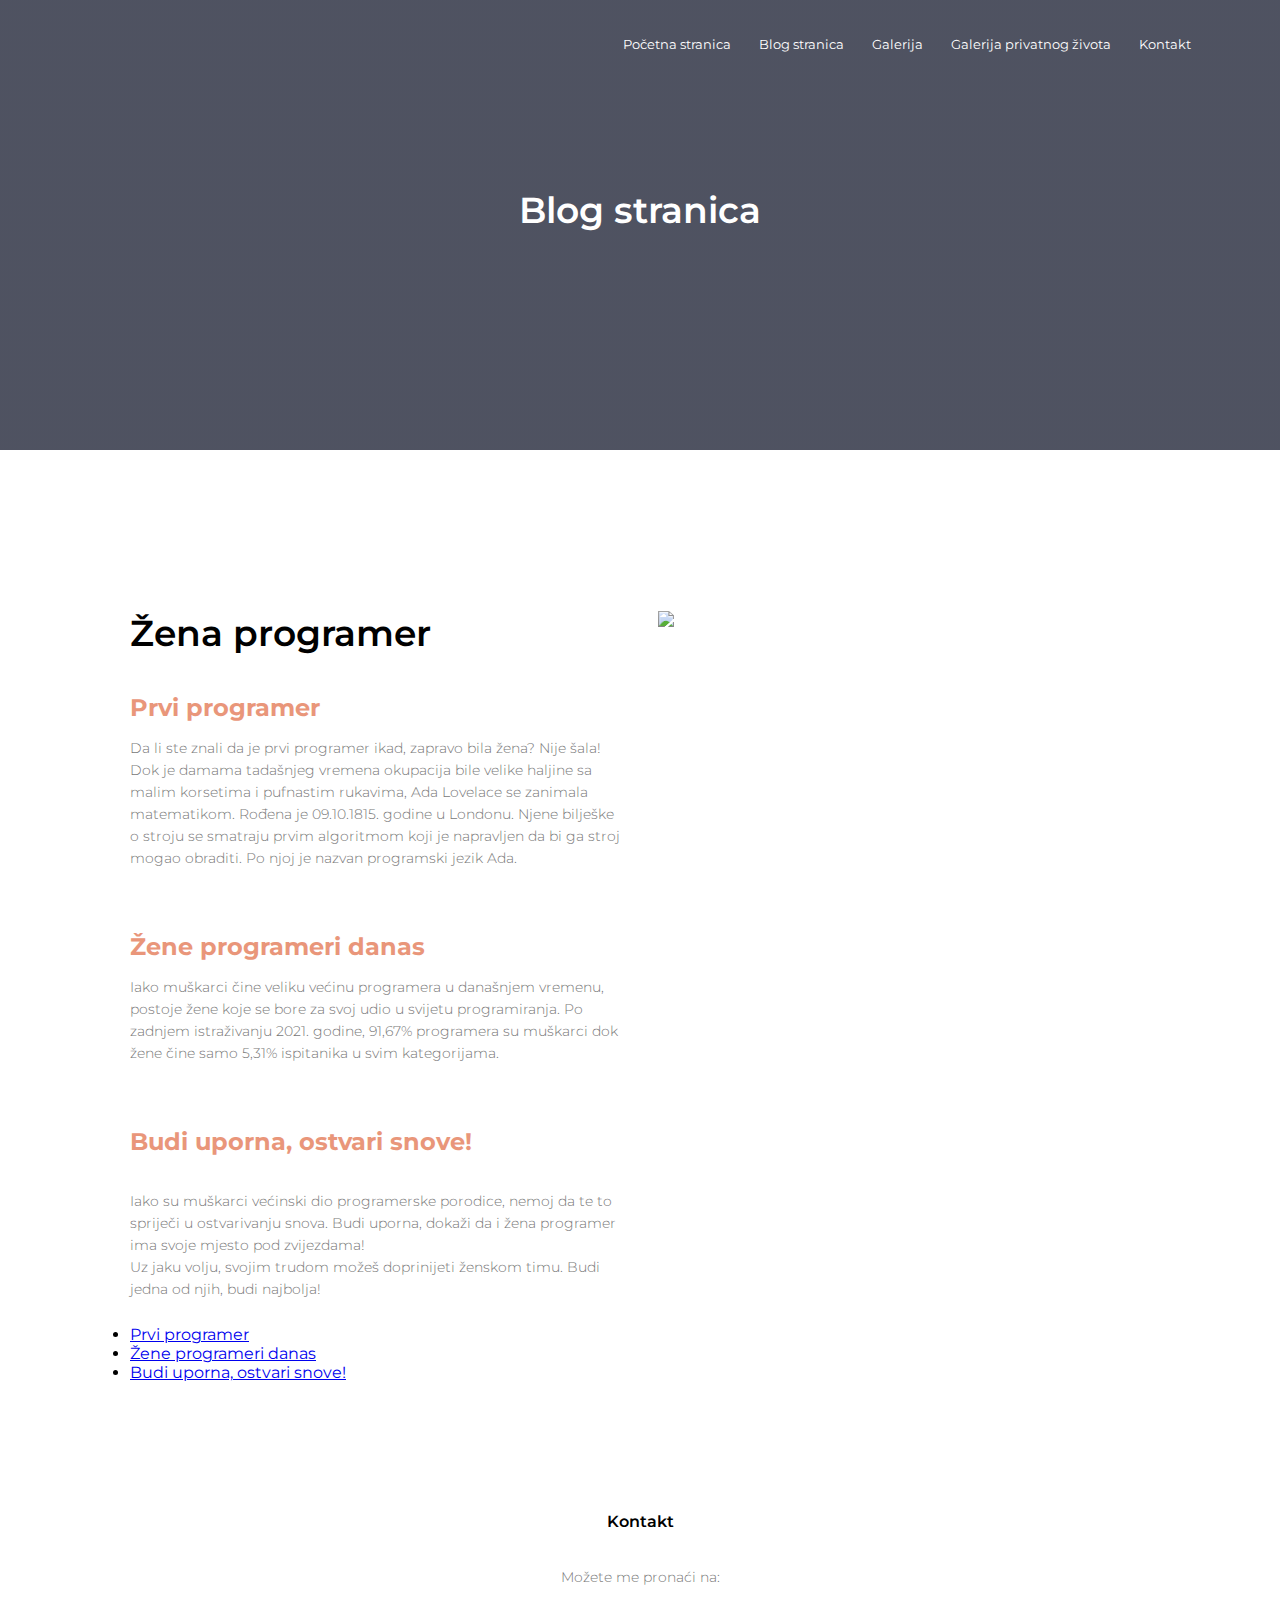
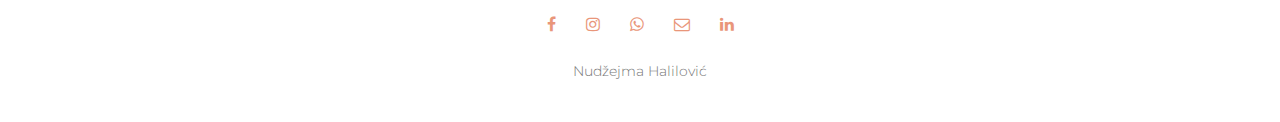
==== blogstranica.html @ a0b327ec "Add files via upload" ====
<!DOCTYPE html>
<html>
    <head>
        <title>Nudzejma Halilovic</title>
        <link rel="stylesheet" href="stylesheet.css">
        <link rel="preconnect" href="https://fonts.googleapis.com">
<link rel="preconnect" href="https://fonts.gstatic.com" crossorigin>
<link href="https://fonts.googleapis.com/css2?family=Montserrat:wght@200;300;400;500;600;700&display=swap" rel="stylesheet">
<link rel="stylesheet" href="https://cdnjs.cloudflare.com/ajax/libs/font-awesome/4.7.0/css/font-awesome.min.css"></head>
    <body>
    <section class="sub-header">
        <nav>
            <div class="nav-links" id="navLinks">
                <ul>
                    <li><a href="index.html">Početna stranica</a></li>
                    <li><a href="blogstranica.html">Blog stranica</a></li>
                    <li><a href="galerija.html">Galerija</a></li>
                    <li><a href="galerija2.html">Galerija privatnog života</a></li>
                    <li><a href="kontakt.html">Kontakt</a></li>
                </ul>
            </div>
        </nav>
        <h1>Blog stranica</h1>
    </section>

    <!---- blog stranica---->
    <section class="blog-stranica">
        <div class="row">
            <div class="blog-col">
                <h1>Žena programer</h1> <br> <br>
                <h2 id="pp"> Prvi programer</h2>
                <p> Da li ste znali da je prvi programer ikad, zapravo bila žena? Nije šala!  <br> Dok je damama tadašnjeg vremena okupacija bile velike haljine sa malim korsetima i pufnastim rukavima, Ada Lovelace se zanimala matematikom.
                Rođena je 09.10.1815. godine u Londonu. Njene bilješke o stroju se smatraju prvim algoritmom koji je napravljen da bi ga stroj mogao obraditi. Po njoj je nazvan programski jezik Ada.</p>
                <br> <br>
                <h2 id="zpd">Žene programeri danas</h2>
                <p>Iako muškarci čine veliku većinu programera u današnjem vremenu, postoje žene koje se bore za svoj udio u svijetu programiranja. Po zadnjem istraživanju 2021. godine, 91,67% programera su muškarci dok žene čine samo 5,31% ispitanika u svim kategorijama. <br>
                </p> <br> <br> <h2 id="bu">Budi uporna, ostvari snove!</h2> <br>
                <p>Iako su muškarci većinski dio programerske porodice, nemoj da te to spriječi u ostvarivanju snova. Budi uporna, dokaži da i žena programer ima svoje mjesto pod zvijezdama!
                    <br> Uz jaku volju, svojim trudom možeš doprinijeti ženskom timu. Budi jedna od njih, budi najbolja!
                </p> 
                <ul>
                    <li> <a href="#pp"> Prvi programer</a></li>
                    <li> <a href="#zpd"> Žene programeri danas</a></li>
                    <li> <a href="#bu"> Budi uporna, ostvari snove! </a> </li>
                </ul>
              
            </div>
            <div class="blog-col">
                <img src="slike/slika4.1.jpeg">

            </div>
        </div>

    </section>
    






    <!---- footer ---->
    <section class="footer">
        <h4>Kontakt</h4>
        <p>Možete me pronaći na:</p>
        <div class="icons">
            <a href="https://www.facebook.com/nudzejma.mehmedovic.3/">
         <i class="fa fa-facebook"></i></a>
         <a href="https://www.instagram.com/halilovicnudzejma/">
         <i class="fa fa-instagram"></i></a>
        <a href="https://www.whatsapp.com/">
         <i class="fa fa-whatsapp"></i></a>
         <a href="https://mail.google.com/">
         <i class="fa fa-envelope-o"></i></a>
         <a href="https://www.linkedin.com/in/nud%C5%BEejma-halilovi%C4%87-635108237/">
             <i class="fa fa-linkedin"></i></a>
         </div>
         <p>Nudžejma Halilović</p>
 
    </section>





    </body>
</html>
---- stylesheet.css ----
*{
    margin: 0;
    padding: 0;
    font-family: 'Montserrat', sans-serif; <link rel="preconnect" href="https://fonts.googleapis.com">

}
.header{
    min-height: 100vh;
    width: 100%;
    background-image: linear-gradient( rgba(4,9,30,0.7), rgba(4,9,30,0.7)), url(slike/slika3.2.jpeg);
    background-position: center;
    background-size: cover;
    position: relative;
}
nav{
    display: flex;
    padding: 2% 6%;
    justify-content: space-between;
    align-items: center;
}
.nav-links{
    flex: 1;
    text-align: right;

}
.nav-links ul li{
    list-style: none;
    display: inline-block;
    padding: 8px 12px;
    position: relative;
}
.nav-links ul li a{
    color: white;
    text-decoration: none;
    font-size: 13px;

}
.nav-links ul li::after{
    content: "";
    width: 0;
    height: 2px;
    background: #E9967A;
    display: block;
    margin: auto;
    transition: 0.5s;
}
.nav-links ul li:hover::after{
width: 100%;

}
.textbox {
    width: 90%;
    color: white;
    position: absolute;
    top: 50%;
    left: 50%;
    transform: translate(-50%,-50%);
    text-align: center;
}
.textbox h1{
    font-size: 62px;
}
.textbox p{
    margin: 10px 0 40px;
    font-size: 14px;
    color: white;
}
.more{
    display: inline-block;
    text-decoration: none;
    color: white;
    border: 1px solid white;
    padding: 12px 34px;
    font-size: 13px;
    background: transparent;
    position: relative;
    cursor: pointer;
}
.more:hover {
    border: 1px solid #E9967A;
    background: #E9967A;
    transition: 1s;
}



/*------moja prica------*/
.mojaprica{
    width: 80%;
    margin: auto;
    text-align: center;
    padding-top: 100px;
}
h1{
    font-size: 36px;
    font-weight: 600;
}
p{
    color: #777;
    font-size: 14px;
    font-weight: 300;
    line-height: 22px;
    padding: 10px;
}
.mojaprica-col{
    flex-basis: 23%;
    background: #FFDAB9;
    border-radius: 10px;
    margin-bottom: 5%;
    padding: 20px 12px;
    box-sizing: border-box;
    transition: 0.5s;
}
h3{
    text-align: center;
    font-weight: 600;
    margin: 10px 0;
}
.mojaprica-col:hover{
    box-shadow: 0 0 20px 0px rgba(0, 0, 0, 0.2);
}
.mojaprica col input{
    width: 100%;
    padding: 15px;
    margin-bottom: 5px;
    outline: none;
    border: 1px solid #FFDAB9;
}


.footer{
    width: 100%;
    text-align: center;
    padding: 30px 0;
}
.footer h4{
    margin-bottom: 25px;
    margin-top: 20px;
    font-weight: 600;
}
.icons .fa{
    color: #E9967A;
    margin: 0 13px;
    cursor: pointer;
    padding: 18px 0;
}
/*------ blog stranica ------*/
.sub-header{
    height: 50vh;
    width: 100%;
    background-image:linear-gradient( rgba(4,9,30,0.7), rgba(4,9,30,0.7)), url(slike/slika3.2.jpeg); 
    background-position: center;
    background-size: cover;
    text-align: center;
    color: white;
}
.sub-header h1{
    margin-top: 100px;
}
.blog-stranica{
    width: 80%;
    margin: auto;
    padding-top: 80px;
    padding-bottom: 50px;
}

.blog-col{
    flex-basis: 48%;
    padding: 30px 2px;
}
.blog-col img{
    width: 100%;
}
.blog-col h1{
    padding-top: 0;
}
.blog-col p{
    padding: 15px 0 25px;
}
.row{
    margin-top: 5%;
    display: flex;
    justify-content: space-between;
}
#pp{
    color: #E9967A
}
#zpd {
    color: #E9967A
}
#bu{
    color: #E9967A;
}

/*------ galerija ------*/
.galerija{
    width: 80%;
    margin: auto;
    text-align: center;
    padding-top: 50px;
}
.galerija-col{
    flex-basis: 24%;
    border-radius: 10px;
    margin-bottom: 30px;
    position: relative;
    overflow: hidden;
}
.galerija-col img{
    width: 100%;
}


/*------ kontakt ------*/


.contact-me{
    width: 80%;
    margin: auto;

}
.contact-col{
    flex-basis: 48%;
    margin-bottom: 40px;
}
.contact-col div{
    display: flex;
    align-items: center;
    margin-bottom: 40px;
}
.contact-col div .fa{
    font-size: 28px;
    color: #E9967A;
    margin: 10px;
    margin-right: 30px;
}
.contact-col div p{
    padding: 0;
}
.contact-col div h5{
    font-size: 20px;
    margin-bottom: 5px;
    color: #777;
    font-weight: 400;
}
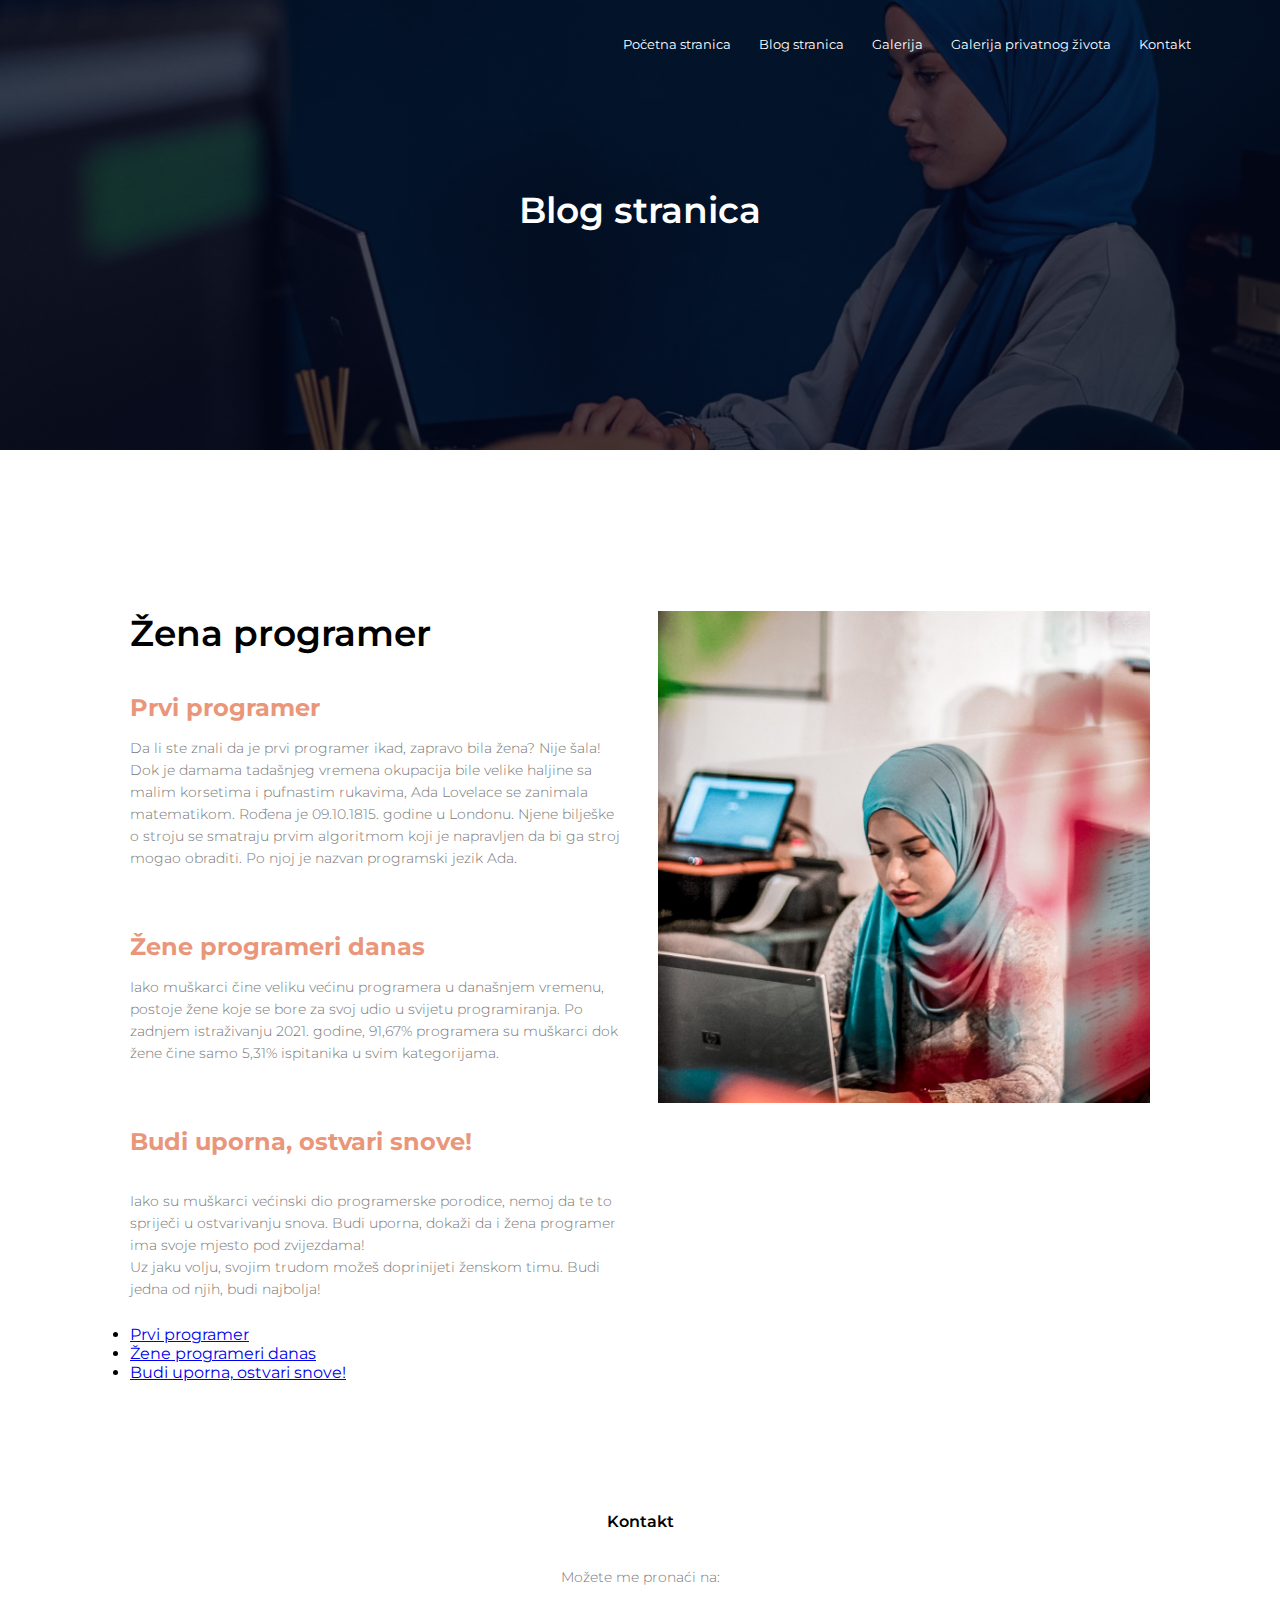
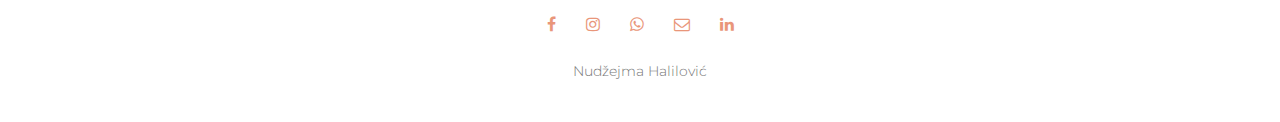
==== commit d987df92: "Initial commit" ====
--- a/blogstranica.html
+++ b/blogstranica.html
@@ -1,7 +1,7 @@
 <!DOCTYPE html>
-<html>
+<html lang="hr">
     <head>
-        <title>Nudzejma Halilovic</title>
+        <title>Nudžejma Halilović</title>
         <link rel="stylesheet" href="stylesheet.css">
         <link rel="preconnect" href="https://fonts.googleapis.com">
 <link rel="preconnect" href="https://fonts.gstatic.com" crossorigin>
@@ -46,14 +46,13 @@
               
             </div>
             <div class="blog-col">
-                <img src="slike/slika4.1.jpeg">
+                <img src="slika4.1.jpeg">
 
             </div>
         </div>
 
     </section>
     
-
 
 
 
--- a/stylesheet.css
+++ b/stylesheet.css
@@ -2,12 +2,14 @@
     margin: 0;
     padding: 0;
     font-family: 'Montserrat', sans-serif; <link rel="preconnect" href="https://fonts.googleapis.com">
+    <link rel="preconnect" href="https://fonts.gstatic.com" crossorigin>
+    <link href="https://fonts.googleapis.com/css2?family=Montserrat:wght@200;300;400;500;600;700&display=swap" rel="stylesheet">
 
 }
 .header{
     min-height: 100vh;
     width: 100%;
-    background-image: linear-gradient( rgba(4,9,30,0.7), rgba(4,9,30,0.7)), url(slike/slika3.2.jpeg);
+    background-image: linear-gradient( rgba(4,9,30,0.7), rgba(4,9,30,0.7)), url(slika3.2.jpeg);
     background-position: center;
     background-size: cover;
     position: relative;
@@ -148,7 +150,7 @@
 .sub-header{
     height: 50vh;
     width: 100%;
-    background-image:linear-gradient( rgba(4,9,30,0.7), rgba(4,9,30,0.7)), url(slike/slika3.2.jpeg); 
+    background-image:linear-gradient( rgba(4,9,30,0.7), rgba(4,9,30,0.7)), url(slika3.2.jpeg); 
     background-position: center;
     background-size: cover;
     text-align: center;
